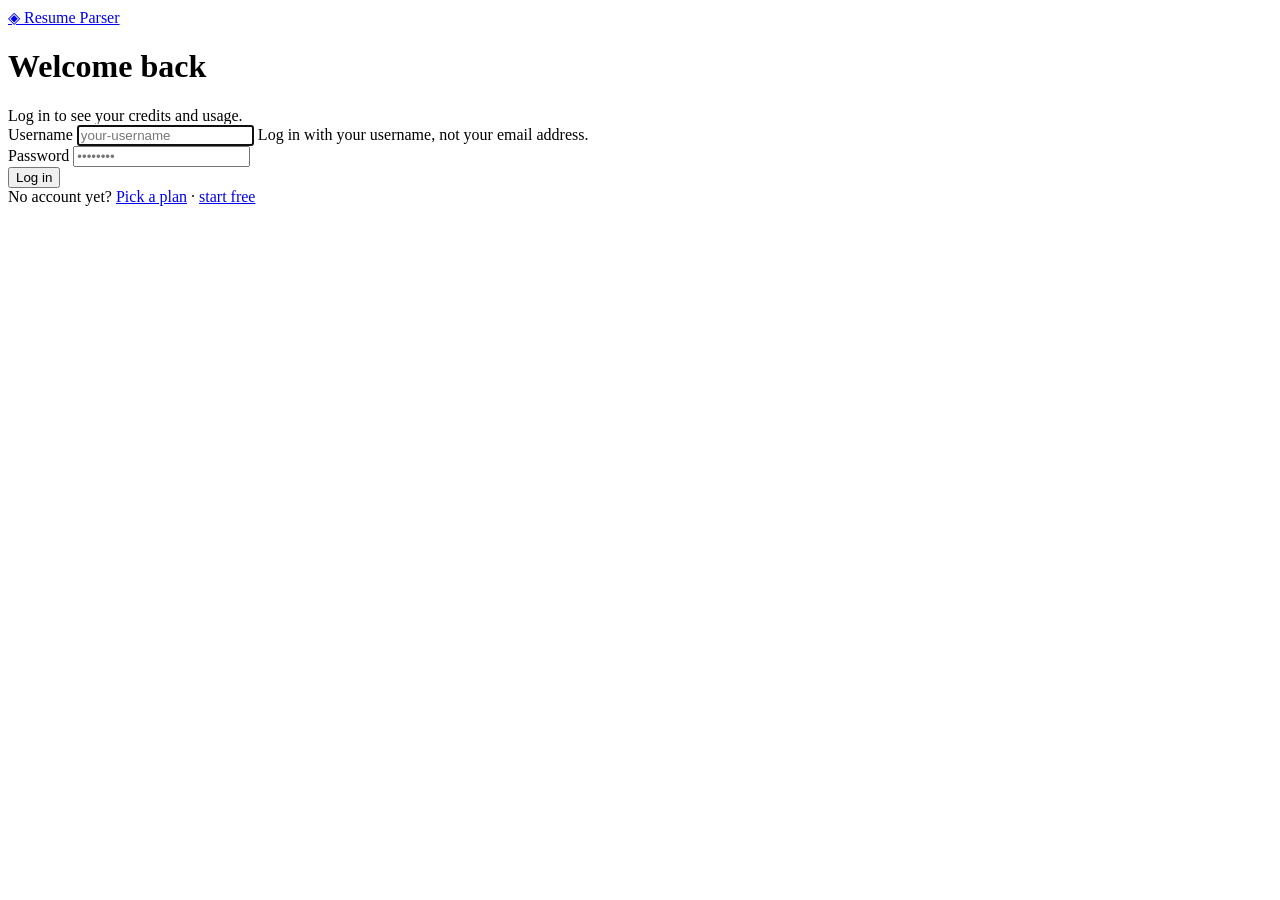
==== web/login.html @ 96d32473 "Add admin console and authentication pages - Introduced a new CSS file for shared design system styl" ====
<!doctype html>
<html lang="en">
<head>
<meta charset="utf-8">
<meta name="viewport" content="width=device-width, initial-scale=1">
<title>Log in — Resume Parser API</title>
<link rel="stylesheet" href="/static/styles.css">
</head>
<body>

<div class="auth-shell">
  <div class="auth-card">
    <div class="auth-head">
      <a class="brand" href="/"><span class="brand-mark">◈</span> Resume Parser</a>
      <h1>Welcome back</h1>
      <p class="dim" style="margin:0">Log in to see your credits and usage.</p>
    </div>

    <div id="msg" class="hide"></div>

    <form id="login-form" novalidate>
      <div class="field">
        <label for="username">Username</label>
        <input id="username" name="username" autocomplete="username" required
               placeholder="your-username" autofocus>
        <span class="hint">Log in with your username, not your email address.</span>
      </div>
      <div class="field">
        <label for="password">Password</label>
        <input id="password" name="password" type="password"
               autocomplete="current-password" required placeholder="••••••••">
      </div>
      <button class="btn btn-primary btn-block btn-lg" id="submit" type="submit">
        Log in
      </button>
    </form>

    <div class="auth-foot">
      No account yet? <a href="/#pricing">Pick a plan</a>
      · <a href="/signup?plan=free">start free</a>
    </div>
  </div>
</div>

<script src="/static/common.js"></script>
<script>
(function () {
  const form = document.getElementById('login-form');
  const msg = document.getElementById('msg');
  const btn = document.getElementById('submit');

  if (qs('expired')) showAlert(msg, 'warn', 'Your session expired. Please log in again.');

  form.addEventListener('submit', async function (e) {
    e.preventDefault();
    showAlert(msg, null, null);

    const username = document.getElementById('username').value.trim();
    const password = document.getElementById('password').value;
    if (!username || !password) {
      showAlert(msg, 'error', 'Enter your username and password.');
      return;
    }

    const done = busy(btn, 'Logging in…');
    try {
      const auth = await api('/auth/login', {
        method: 'POST',
        auth: false,
        body: { username: username, password: password }
      });
      Auth.save(auth);
      // Admins get the console; everyone else the customer dashboard.
      location.replace(Auth.isAdmin() ? '/superadmin/console' : '/dashboard');
    } catch (err) {
      done();
      showAlert(msg, 'error', err.message);
    }
  });
})();
</script>
</body>
</html>
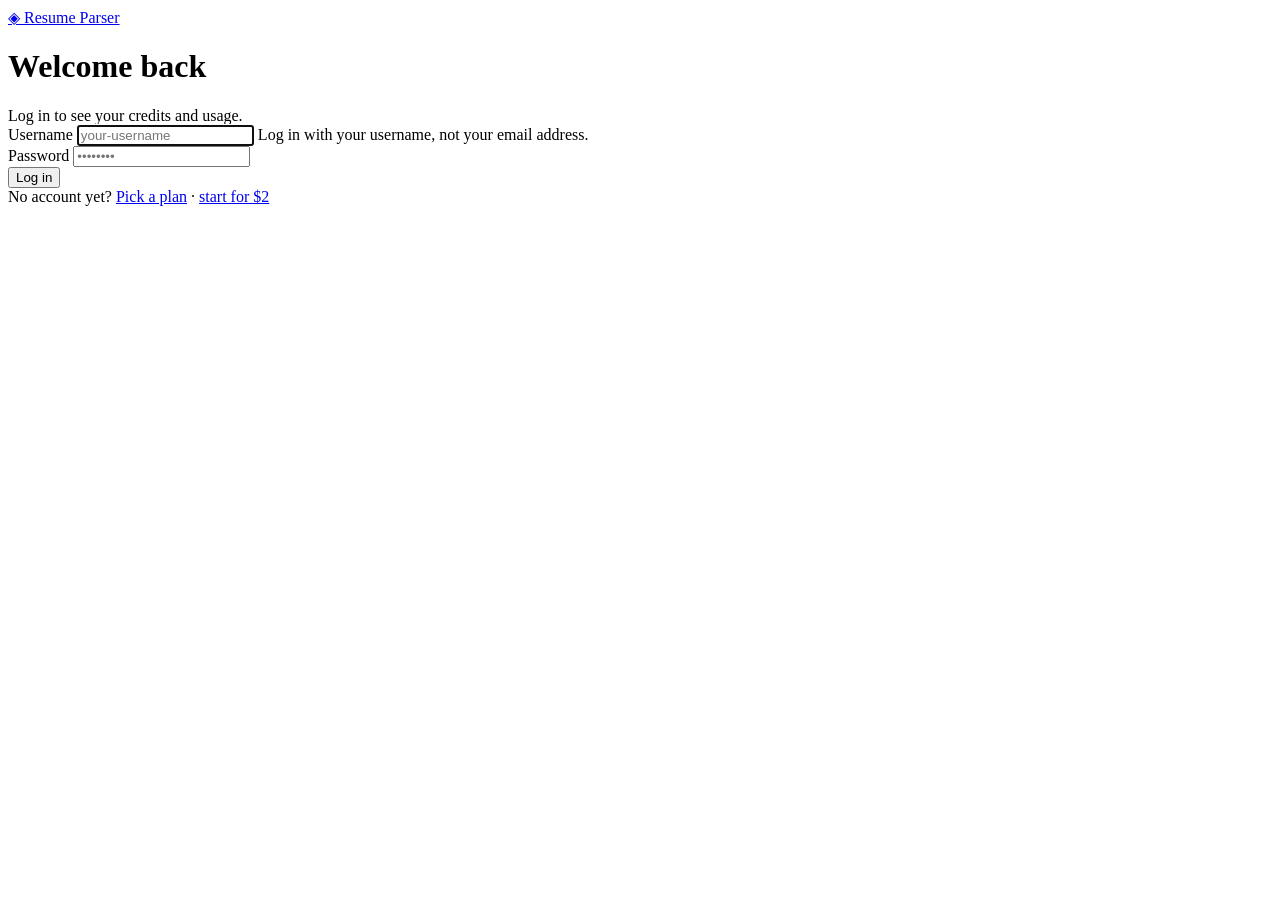
==== commit 841d2ed6: "2 dollare" ====
--- a/web/login.html
+++ b/web/login.html
@@ -37,7 +37,7 @@
 
     <div class="auth-foot">
       No account yet? <a href="/#pricing">Pick a plan</a>
-      · <a href="/signup?plan=free">start free</a>
+      · <a href="/signup?plan=starter">start for $2</a>
     </div>
   </div>
 </div>
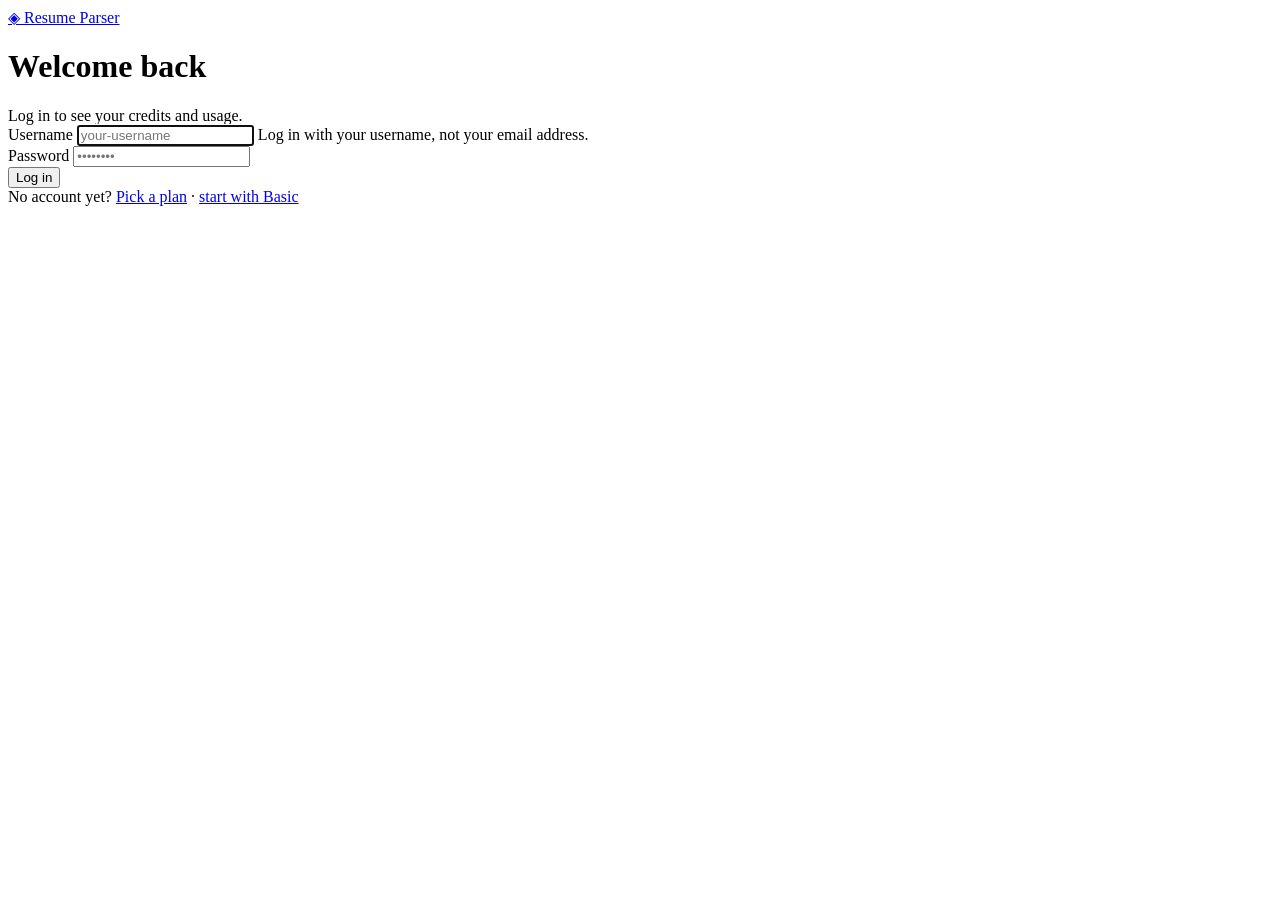
==== commit eda4e73a: "Update billing plans and frontend to reflect new pricing structure - Adjusted pricing for Basic and " ====
--- a/web/login.html
+++ b/web/login.html
@@ -37,7 +37,7 @@
 
     <div class="auth-foot">
       No account yet? <a href="/#pricing">Pick a plan</a>
-      · <a href="/signup?plan=starter">start for $2</a>
+      · <a href="/signup?plan=basic">start with Basic</a>
     </div>
   </div>
 </div>
